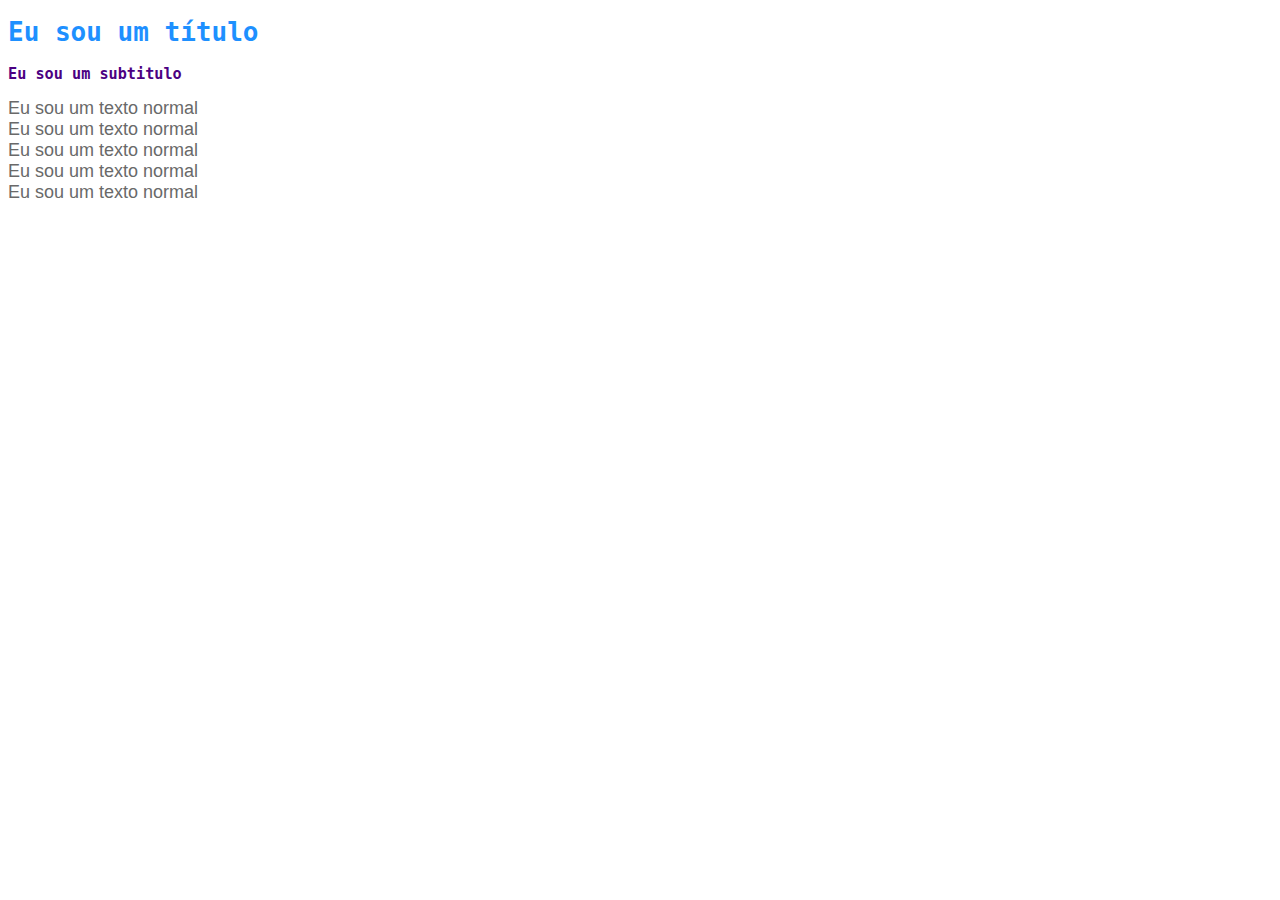
==== index.html @ 48102906 "Utilizando CSS Interno" ====
<!DOCTYPE html>
<html lang="pt-br">
<head>
    <meta charset="UTF-8">
    <meta http-equiv="X-UA-Compatible" content="IE=edge">
    <meta name="viewport" content="width=device-width, initial-scale=1.0">
    <title>Projeto IOT Revolucionário</title>
    <style>
    
    h1{
        color: dodgerblue; font-family: monospace;

    }

    h3{
        color: indigo;font-family: monospace;

    }

    span{
        color: dimgray; font-family: Arial; font-size: 18px;

    }


</style>
</head>
<body>
    <h1>  Eu sou um título</h1>
    <h3> Eu sou um subtitulo</h3>

    <span>Eu sou um texto normal</span><br>
    <span>Eu sou um texto normal</span><br>
    <span>Eu sou um texto normal</span><br>
    <span>Eu sou um texto normal</span><br>
    <span>Eu sou um texto normal</span><br>
    
</body>
</html>
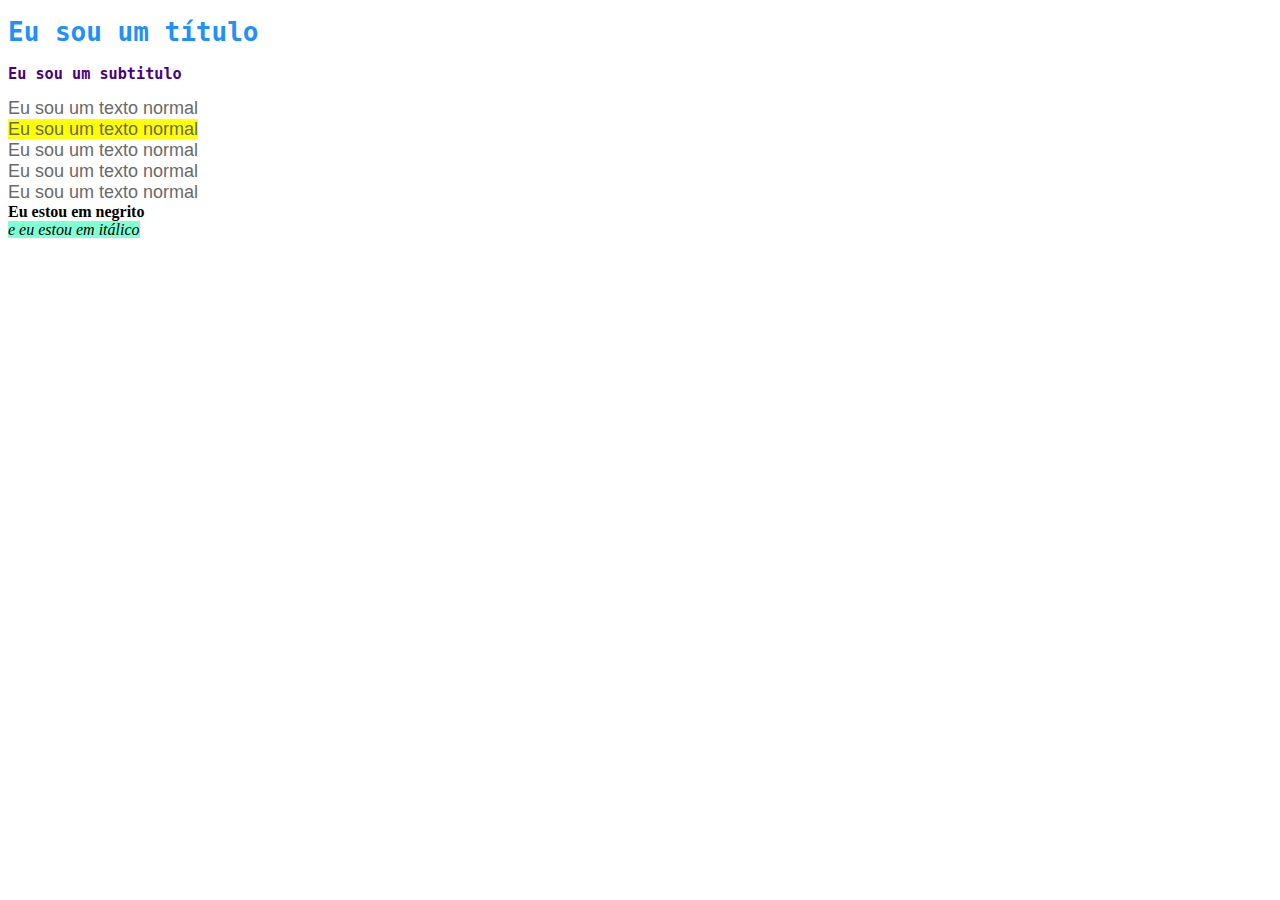
==== commit 8091f76b: "Utilizando CSS Externo" ====
--- a/index.html
+++ b/index.html
@@ -5,35 +5,20 @@
     <meta http-equiv="X-UA-Compatible" content="IE=edge">
     <meta name="viewport" content="width=device-width, initial-scale=1.0">
     <title>Projeto IOT Revolucionário</title>
-    <style>
+    <link rel="stylesheet" href="style.css">
     
-    h1{
-        color: dodgerblue; font-family: monospace;
-
-    }
-
-    h3{
-        color: indigo;font-family: monospace;
-
-    }
-
-    span{
-        color: dimgray; font-family: Arial; font-size: 18px;
-
-    }
-
-
-</style>
 </head>
 <body>
     <h1>  Eu sou um título</h1>
     <h3> Eu sou um subtitulo</h3>
 
     <span>Eu sou um texto normal</span><br>
+    <span class="destaque">Eu sou um texto normal</span><br>
     <span>Eu sou um texto normal</span><br>
     <span>Eu sou um texto normal</span><br>
     <span>Eu sou um texto normal</span><br>
-    <span>Eu sou um texto normal</span><br>
+    <b>Eu estou em negrito</b><br>
+    <i class="destaque" id="destaqueEspecial">e eu estou em itálico</i>
     
 </body>
 </html>--- a/style.css
+++ b/style.css
@@ -0,0 +1,31 @@
+h1{
+    color: dodgerblue; 
+    font-family: monospace;
+
+}
+
+h3{
+    color: indigo;
+    font-family: monospace;
+
+}
+
+span{
+    color: dimgray; 
+    font-family: Arial; 
+    font-size: 18px;
+
+}
+
+.destaque{
+
+background-color: yellow;
+
+}
+
+#destaqueEspecial{
+
+background-color: aquamarine;
+
+
+}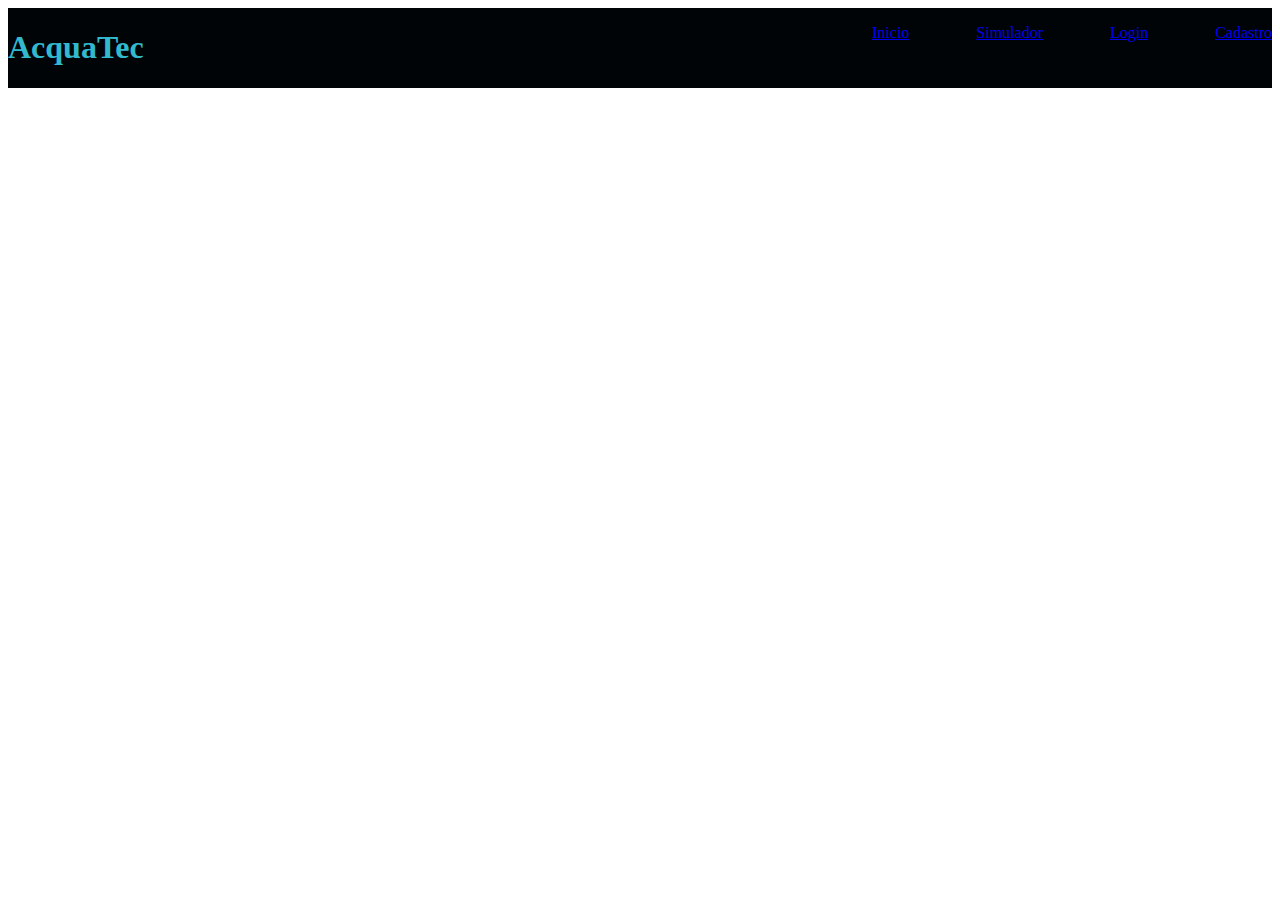
==== commit 800ba5b2: "Site Institucional V1" ====
--- a/index.html
+++ b/index.html
@@ -4,21 +4,25 @@
     <meta charset="UTF-8">
     <meta http-equiv="X-UA-Compatible" content="IE=edge">
     <meta name="viewport" content="width=device-width, initial-scale=1.0">
-    <title>Projeto IOT Revolucionário</title>
+    <title>AcquaTec</title>
     <link rel="stylesheet" href="style.css">
-    
 </head>
+
 <body>
-    <h1>  Eu sou um título</h1>
-    <h3> Eu sou um subtitulo</h3>
 
-    <span>Eu sou um texto normal</span><br>
-    <span class="destaque">Eu sou um texto normal</span><br>
-    <span>Eu sou um texto normal</span><br>
-    <span>Eu sou um texto normal</span><br>
-    <span>Eu sou um texto normal</span><br>
-    <b>Eu estou em negrito</b><br>
-    <i class="destaque" id="destaqueEspecial">e eu estou em itálico</i>
+<div class="header">
+    <div class="container">
+        <h1>AcquaTec</h1>
+      <ul class="navbar">
+          <li><a href="#">Inicio</a></li>
+          <li><a href="#">Simulador</a></li>
+          <li><a href="#">Login</a></li>
+          <li><a href="#">Cadastro</a></li>
+      </ul>
+       </ul>
+    </div>
+</div>
+
     
 </body>
 </html>--- a/style.css
+++ b/style.css
@@ -1,31 +1,26 @@
-h1{
-    color: dodgerblue; 
-    font-family: monospace;
+.header{
+
+background-color: #000407;
+color: #32b9cd;
 
 }
 
-h3{
-    color: indigo;
-    font-family: monospace;
+
+
+.container{
+
+display: flex;
+justify-content:space-between;
 
 }
 
-span{
-    color: dimgray; 
-    font-family: Arial; 
-    font-size: 18px;
-
-}
-
-.destaque{
-
-background-color: yellow;
-
-}
-
-#destaqueEspecial{
-
-background-color: aquamarine;
 
 
+.navbar{
+
+display: flex;
+list-style: none;
+width: 400px;
+justify-content: space-between;
+
 }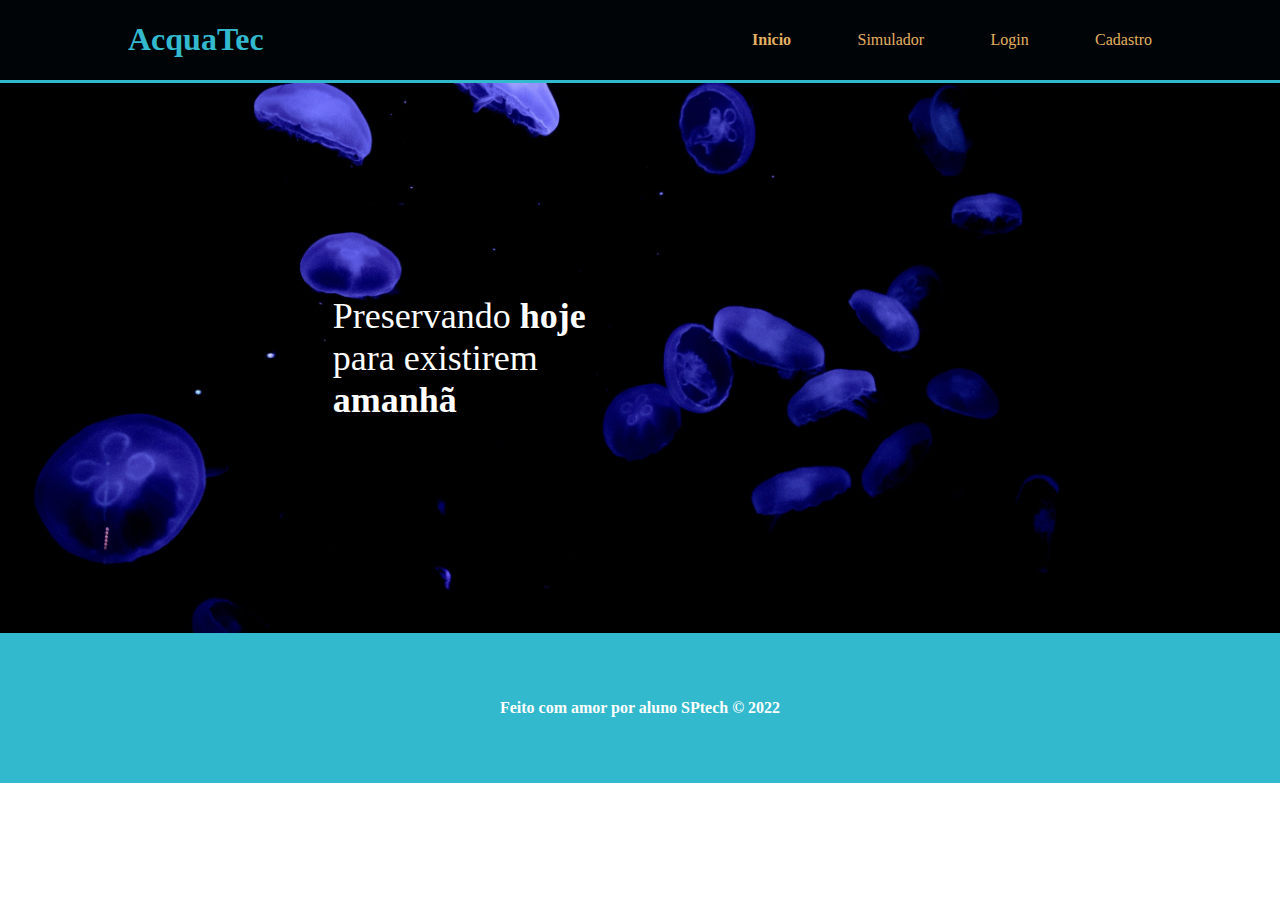
==== commit 07e66a75: "Site institucional V2" ====
--- a/index.html
+++ b/index.html
@@ -14,13 +14,26 @@
     <div class="container">
         <h1>AcquaTec</h1>
       <ul class="navbar">
-          <li><a href="#">Inicio</a></li>
+          <li class="agora"><a href="#">Inicio</a></li>
           <li><a href="#">Simulador</a></li>
-          <li><a href="#">Login</a></li>
+          <li><a href="login.html">Login</a></li>
           <li><a href="#">Cadastro</a></li>
       </ul>
-       </ul>
+    
     </div>
+    </div>
+
+    <div class="banner">
+        <div class="container"> <p>Preservando <b>hoje</b> para existirem<b> amanhã</b></p></div>
+       
+    </div>
+
+    <div class="footer">
+        <div class="container"><h4>Feito com amor por aluno SPtech &copy; 2022</h4>
+        </div>
+        
+    </div>
+
 </div>
 
     
--- a/style.css
+++ b/style.css
@@ -1,26 +1,154 @@
-.header{
-
-background-color: #000407;
-color: #32b9cd;
+body{
+margin: 0;
+padding: 0;
+font-family: 'barlow' sans-serif;
 
 }
 
+.header {
+    background-color: #000407;
+    color: #32B9CD;
+    border-bottom: 3px solid #32B9CD;
+  }
+  
+  .container {
+    width: 80%;
+    margin: 0 auto;
+  }
+  
+  .header .container {
+    display: flex;
+    justify-content: space-between;
+  }
+  
+  .navbar {
+   display: flex;
+   list-style: none;
+   width: 400px;
+   justify-content: space-between; 
+   align-items: center;
+  }
+
+  .navbar a{
+
+    text-decoration: none;
+    color: #E3B062;
+  
+  }
+
+  .agora{
+
+font-weight: 900;
 
 
-.container{
+  }
 
-display: flex;
-justify-content:space-between;
+  .banner{
+
+  background-image: url(imgs/bg-jelly-fish-para_outras_pags.png);
+  background-size: cover;
+
+  }
+
+  .banner  .container{
+
+  height: 550px;
+  display: flex;
+  align-items: center;
+  
+
+  }
+
+  .banner p{
+      
+color: white;
+font-size: 36px;
+width: 280px;
+margin-left: 20%;
+
+  }
+
+  .footer{
+
+background-color: #32B9CD;
+color: white;
+
+
+  }
+
+  .footer .container{
+      display: flex;
+      height: 150px;
+      align-items: center;
+      justify-content: center;
 
 }
 
+.card{
+
+    background-color: #E5E5E5;
+    color: #E6005A;
+    width: 400px;
+    height: 350px;
+    display: flex;
+    flex-direction: column;
+    align-items: center;
+    justify-content: center;
 
 
-.navbar{
+}
+
+.banner .container.login{
+
+justify-content: center;
+
+
+
+}
+
+.card h2{
+
+    margin: 0;
+
+}
+
+form{
 
 display: flex;
-list-style: none;
-width: 400px;
-justify-content: space-between;
+flex-direction: column;
+margin-top: 24px;
+width: 250px;
+
+}
+
+form label{
+
+margin-top: 8px;
+}
+
+form input{
+
+    outline: 3px solid #32B9CD;
+    margin-top: 8px;
+    padding: 8px;
+    border: 0;
+    border-radius: 10px;
+}
+
+form button{
+
+margin-top: 16px;
+background-color: #E6005A;
+color: white;
+padding: 10px 15px;
+width: 120px;
+align-self: center;
+font-size: 18px;
+border: 0;
+border-radius: 5px;
+cursor: pointer;
+
+
+
 
 }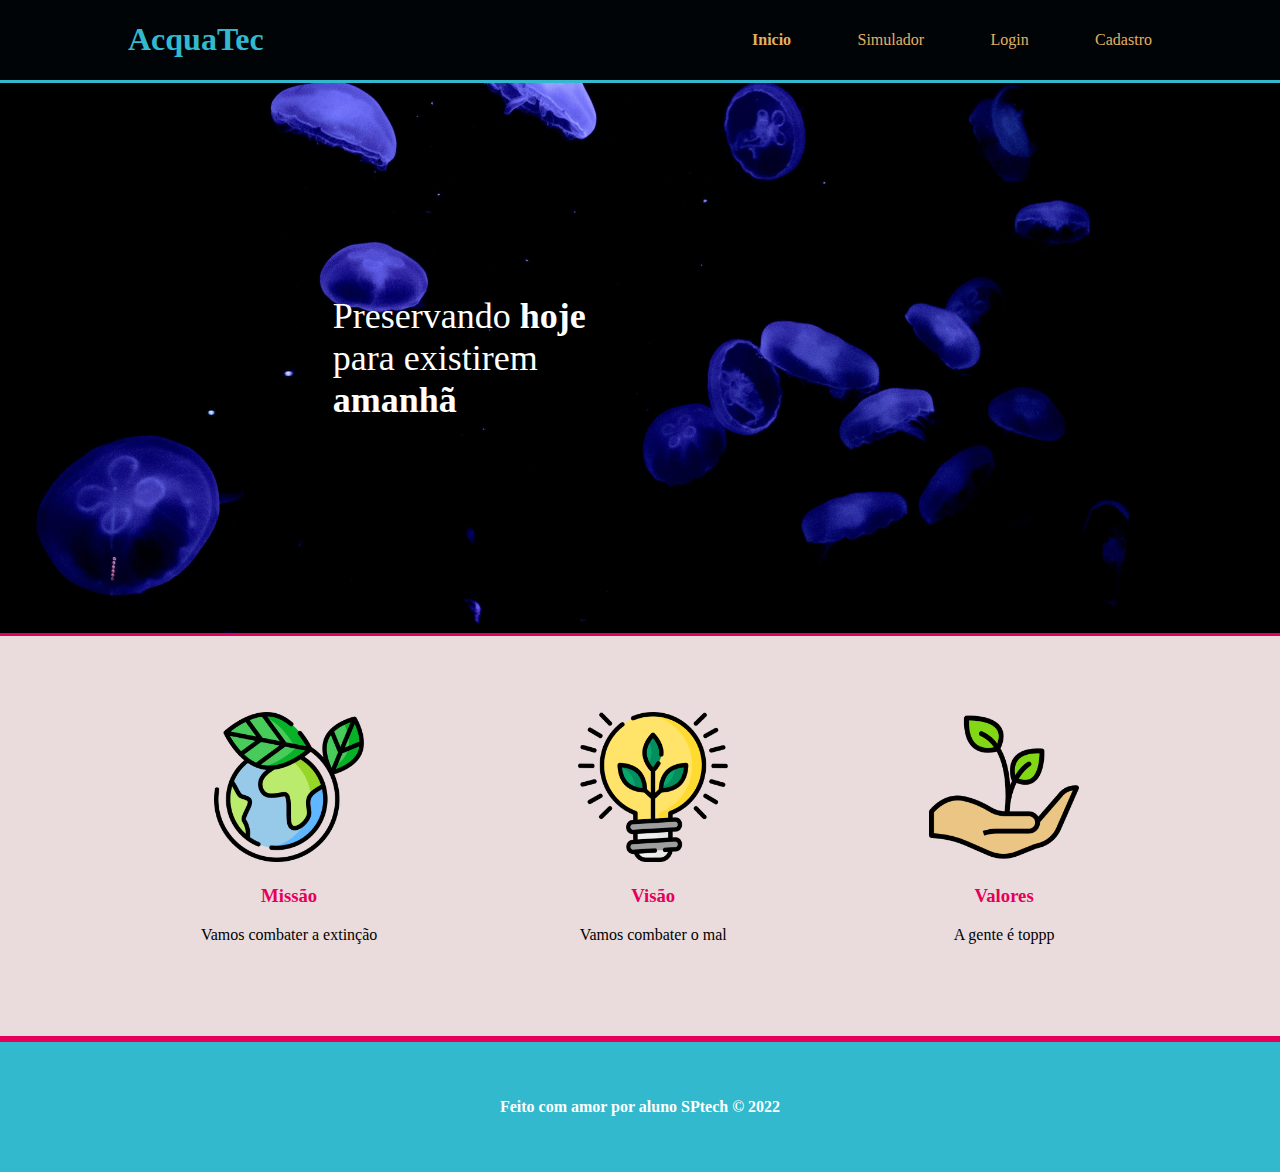
==== commit c6181c45: "Site Institucional V2" ====
--- a/index.html
+++ b/index.html
@@ -17,7 +17,7 @@
           <li class="agora"><a href="#">Inicio</a></li>
           <li><a href="#">Simulador</a></li>
           <li><a href="login.html">Login</a></li>
-          <li><a href="#">Cadastro</a></li>
+          <li><a href="Cadastro.html">Cadastro</a></li>
       </ul>
     
     </div>
@@ -25,6 +25,26 @@
 
     <div class="banner">
         <div class="container"> <p>Preservando <b>hoje</b> para existirem<b> amanhã</b></p></div>
+       
+    </div>
+
+    <div class="missao-visao-valores">
+
+
+            <div><img src="imgs/planet-earth_color.png" alt="Terra"> 
+                <div><h3>Missão</h3> 
+                    <p>Vamos combater a extinção</p></div></div>
+
+            <div><img src="imgs/lightbulb_color.png" alt="Luz"> 
+                <div><h3>Visão</h3> 
+                    <p>Vamos combater o mal </p></div></div>
+
+            <div><img  src="imgs/growth_color.png" alt="Mãozinha"> 
+                <div><h3>Valores</h3> 
+                    <p>A gente é toppp</p></div></div> 
+                
+                </div>
+     
        
     </div>
 
--- a/style.css
+++ b/style.css
@@ -46,7 +46,7 @@
   .banner{
 
   background-image: url(imgs/bg-jelly-fish-para_outras_pags.png);
-  background-size: cover;
+  
 
   }
 
@@ -68,20 +68,22 @@
 
   }
 
-  .footer{
+ 
+.footer{
 
-background-color: #32B9CD;
+background-color: #32B9CD;;
 color: white;
+border-top: 3px solid  #E6005A;
 
-
-  }
+}
 
   .footer .container{
       display: flex;
-      height: 150px;
       align-items: center;
       justify-content: center;
-
+      height: 130px;
+     
+      
 }
 
 .card{
@@ -95,16 +97,19 @@
     align-items: center;
     justify-content: center;
 
+}
+
+.banner .container.login {
+
+justify-content: center;
 
 }
 
-.banner .container.login{
+.banner .container.cadastro{
+  justify-content: center;
+  
+}
 
-justify-content: center;
-
-
-
-}
 
 .card h2{
 
@@ -129,15 +134,15 @@
 form input{
 
     outline: 3px solid #32B9CD;
-    margin-top: 8px;
-    padding: 8px;
+    margin-top: 10px;
+    padding: 10px;
     border: 0;
     border-radius: 10px;
 }
 
 form button{
 
-margin-top: 16px;
+margin-top: 20px;
 background-color: #E6005A;
 color: white;
 padding: 10px 15px;
@@ -147,8 +152,37 @@
 border: 0;
 border-radius: 5px;
 cursor: pointer;
+}
+
+.missao-visao-valores{
+
+  height: 400px;
+  background-color: #eadcdc;
+  display: flex;
+  justify-content: space-evenly;
+  align-items: center;
+  text-align: center;
+  border-bottom: 3px solid #E6005A;
+  border-top: 3px solid  #E6005A;
+  
+}
+
+h3{
 
 
+color: #E6005A;
 
 
-}+}
+
+img{
+
+  width: 150px;
+  
+  }
+
+  .btn:hover{
+    background-color: #32B9CD;
+    
+    
+    }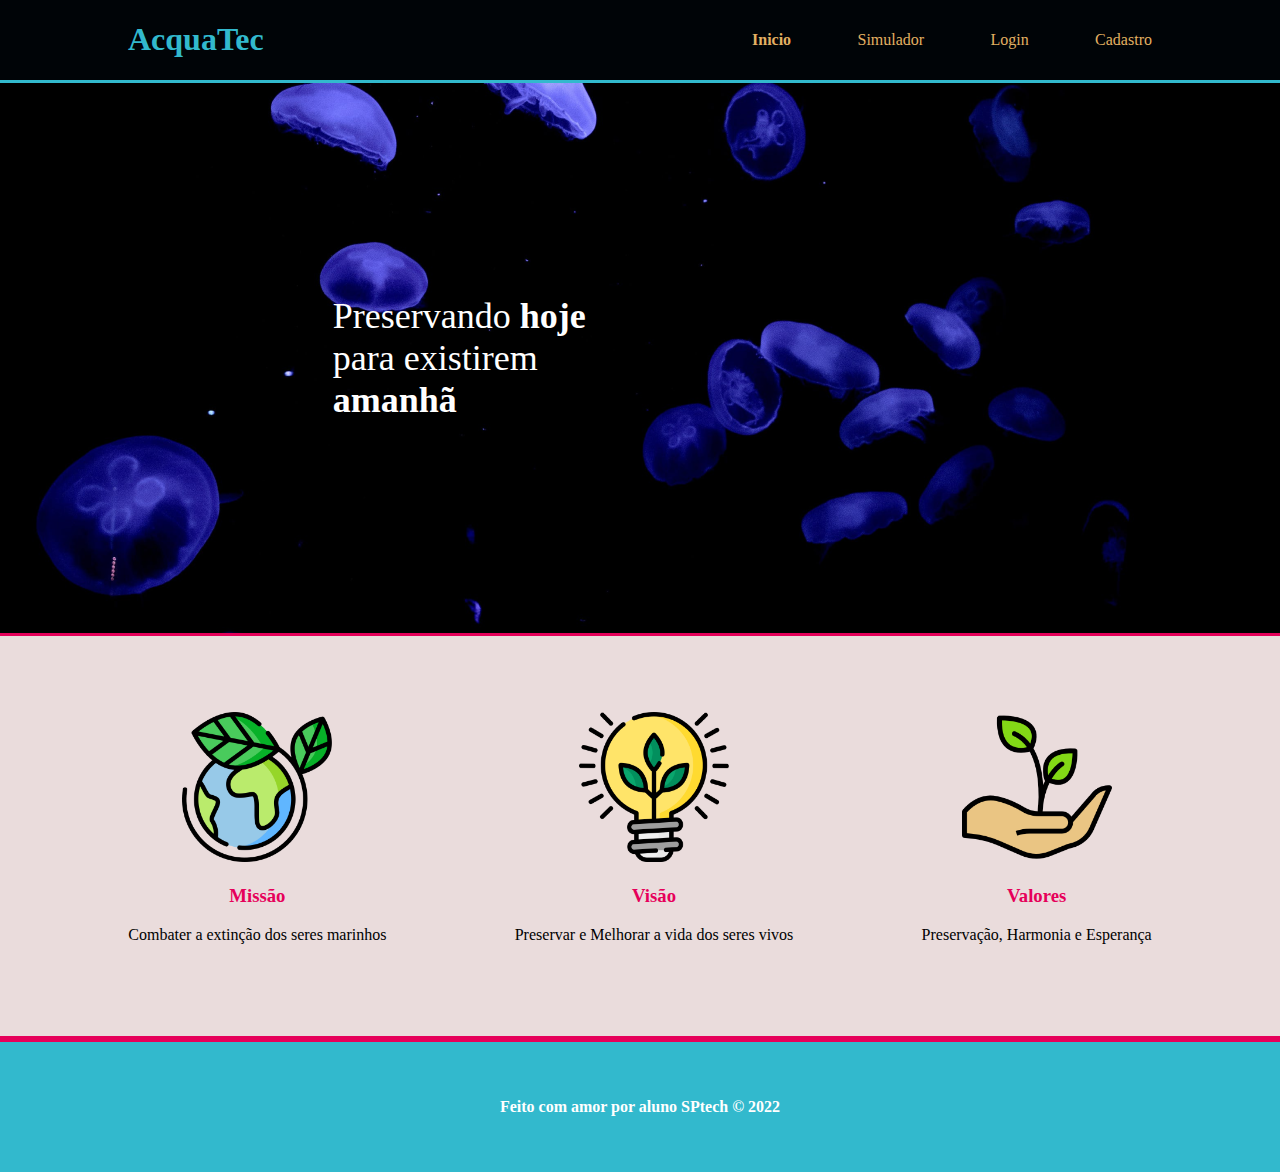
==== commit 9c7f3dbc: "Site Institucional V3" ====
--- a/index.html
+++ b/index.html
@@ -33,15 +33,15 @@
 
             <div><img src="imgs/planet-earth_color.png" alt="Terra"> 
                 <div><h3>Missão</h3> 
-                    <p>Vamos combater a extinção</p></div></div>
+                    <p>Combater a extinção dos seres marinhos </p></div></div>
 
             <div><img src="imgs/lightbulb_color.png" alt="Luz"> 
                 <div><h3>Visão</h3> 
-                    <p>Vamos combater o mal </p></div></div>
+                    <p> Preservar e Melhorar a vida dos seres vivos </p></div></div>
 
             <div><img  src="imgs/growth_color.png" alt="Mãozinha"> 
                 <div><h3>Valores</h3> 
-                    <p>A gente é toppp</p></div></div> 
+                    <p>Preservação, Harmonia e Esperança </p></div></div> 
                 
                 </div>
      
--- a/style.css
+++ b/style.css
@@ -98,6 +98,18 @@
     justify-content: center;
 
 }
+.card-cadastro{
+
+    background-color: #E5E5E5;
+    color: #E6005A;
+    width: 350px;
+    height: 460px;
+    display: flex;
+    flex-direction: column;
+    align-items: center;
+    justify-content: center;
+
+}
 
 .banner .container.login {
 
@@ -111,7 +123,7 @@
 }
 
 
-.card h2{
+.card .card-cadastro h2{
 
     margin: 0;
 
@@ -138,6 +150,7 @@
     padding: 10px;
     border: 0;
     border-radius: 10px;
+    
 }
 
 form button{
